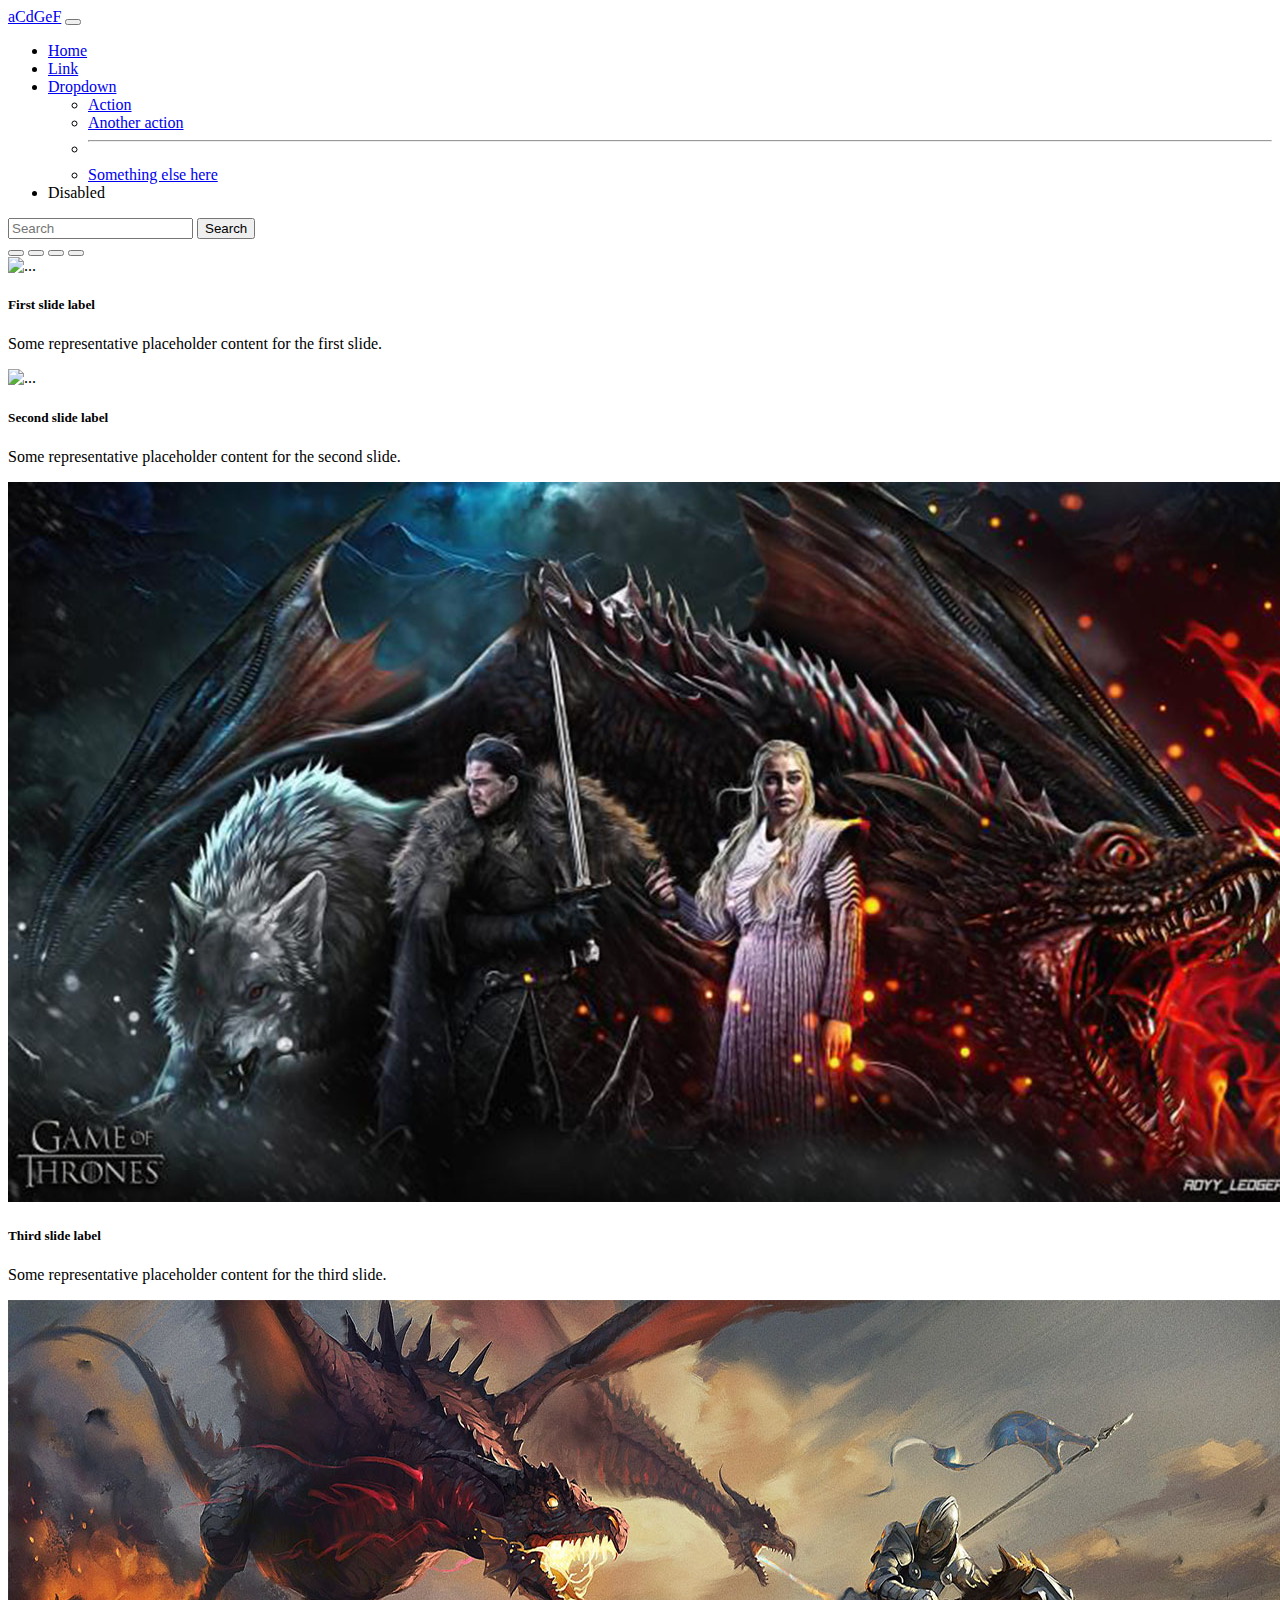
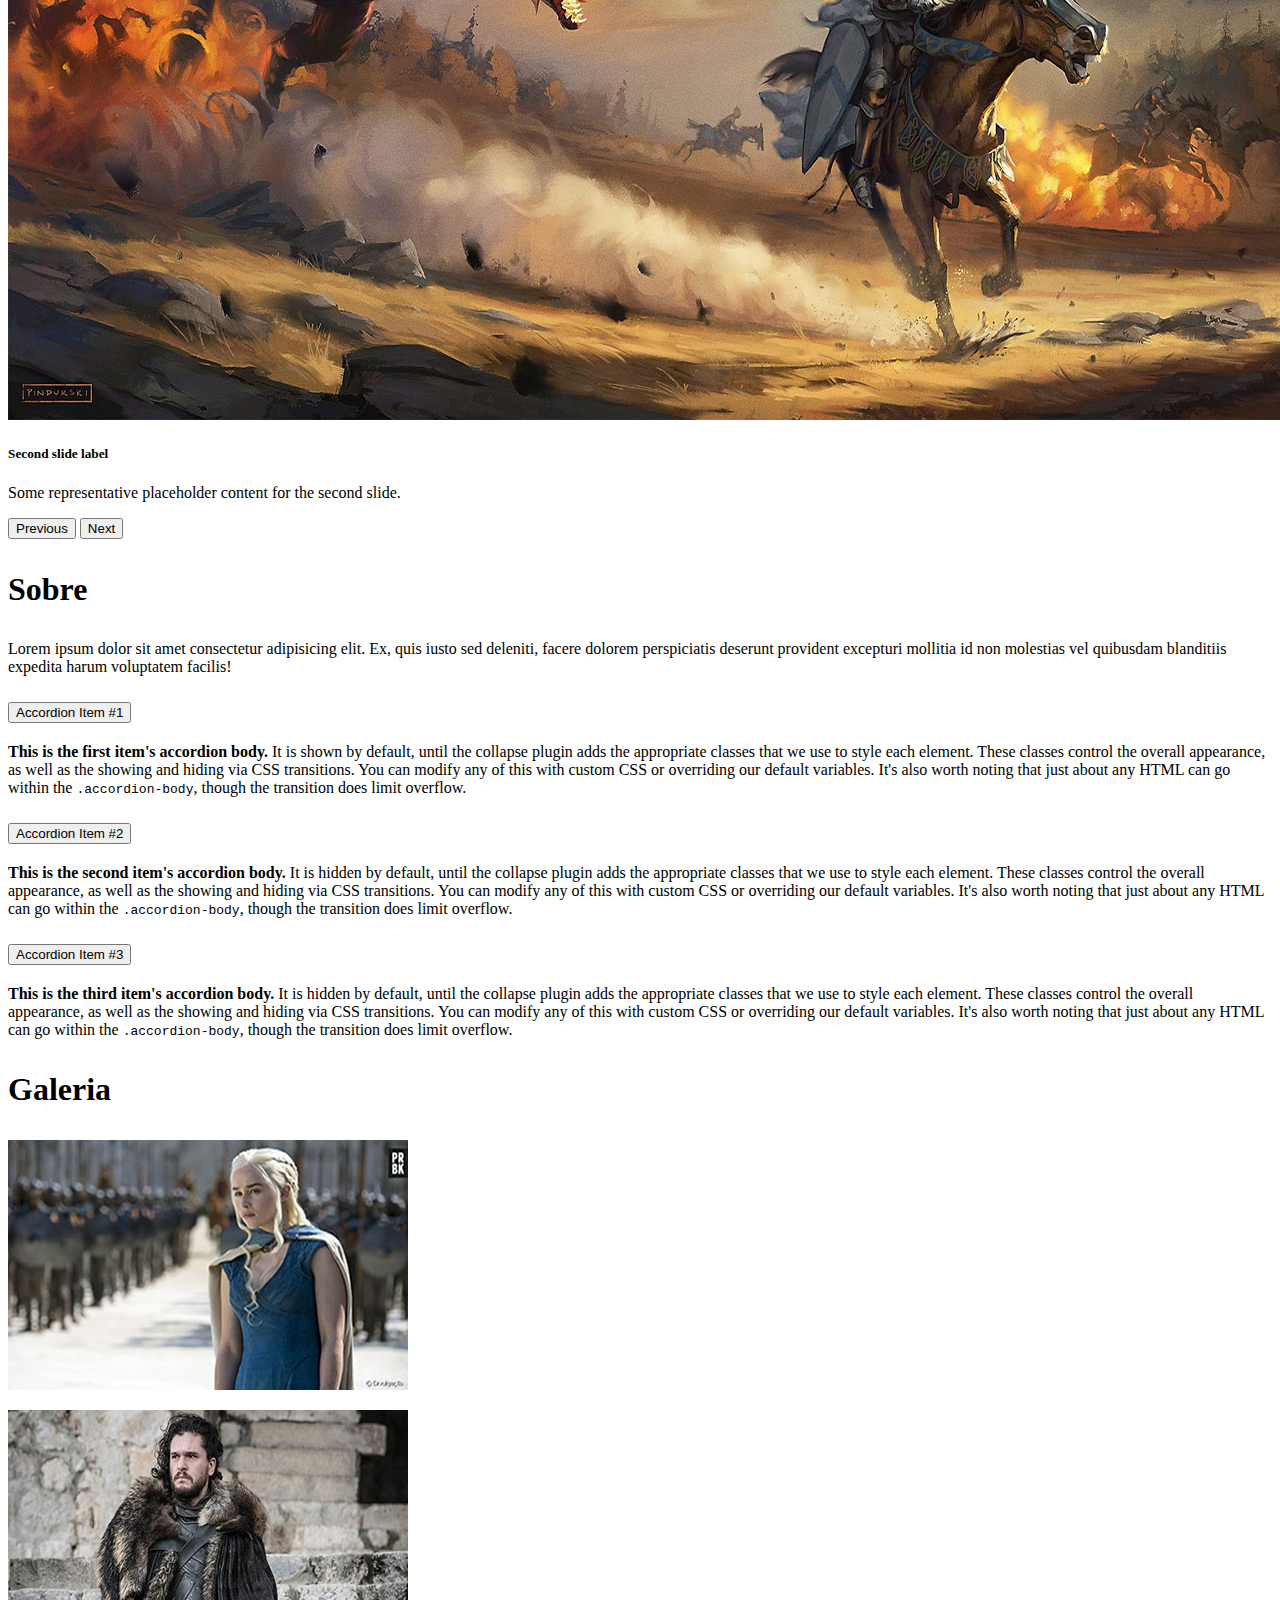
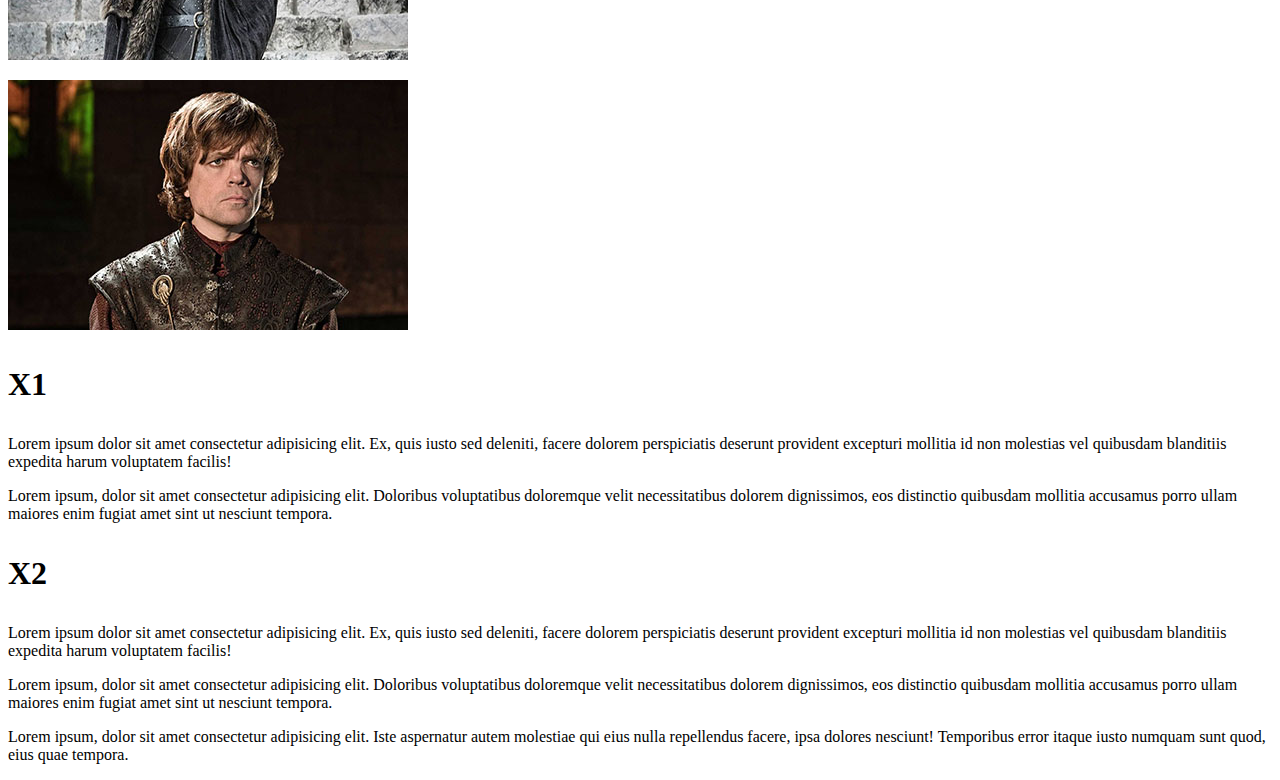
==== livro/index.html @ c837a26a "'accordion'" ====
<!DOCTYPE html>
<html lang="en">
<head>
    <meta charset="UTF-8">
    <meta http-equiv="X-UA-Compatible" content="IE=edge">
    <meta name="viewport" content="width=device-width, initial-scale=1.0">
    <link rel="stylesheet" href="../livro/css/bootstrap-grid.css">
    <link rel="stylesheet" href="../livro/css/bootstrap.css">
    <link rel="stylesheet" href="../livro/css/style.css">
    <title>As Crônicas de Gelo e Fogo</title>
</head>
<body>
    <header>
        <nav class="navbar navbar-expand-lg bg-body-tertiary">
            <div class="container-fluid">
              <a class="navbar-brand" href="#">aCdGeF</a>
              <button class="navbar-toggler" type="button" data-bs-toggle="collapse" data-bs-target="#navbarSupportedContent" aria-controls="navbarSupportedContent" aria-expanded="false" aria-label="Toggle navigation">
                <span class="navbar-toggler-icon"></span>
              </button>
              <div class="collapse navbar-collapse" id="navbarSupportedContent">
                <ul class="navbar-nav me-auto mb-2 mb-lg-0">
                  <li class="nav-item">
                    <a class="nav-link active" aria-current="page" href="#">Home</a>
                  </li>
                  <li class="nav-item">
                    <a class="nav-link" href="#">Link</a>
                  </li>
                  <li class="nav-item dropdown">
                    <a class="nav-link dropdown-toggle" href="#" role="button" data-bs-toggle="dropdown" aria-expanded="false">
                      Dropdown
                    </a>
                    <ul class="dropdown-menu">
                      <li><a class="dropdown-item" href="#">Action</a></li>
                      <li><a class="dropdown-item" href="#">Another action</a></li>
                      <li><hr class="dropdown-divider"></li>
                      <li><a class="dropdown-item" href="#">Something else here</a></li>
                    </ul>
                  </li>
                  <li class="nav-item">
                    <a class="nav-link disabled" aria-disabled="true">Disabled</a>
                  </li>
                </ul>
                <form class="d-flex" role="search">
                  <input class="form-control me-2" type="search" placeholder="Search" aria-label="Search">
                  <button class="btn btn-outline-success" type="submit">Search</button>
                </form>
              </div>
            </div>
          </nav>
    </header>
    <div>
      <div id="carouselExampleCaptions" class="carousel slide">
        <div class="carousel-indicators">
          <button type="button" data-bs-target="#carouselExampleCaptions" data-bs-slide-to="0" class="active" aria-current="true" aria-label="Slide 1"></button>
          <button type="button" data-bs-target="#carouselExampleCaptions" data-bs-slide-to="1" aria-label="Slide 2"></button>
          <button type="button" data-bs-target="#carouselExampleCaptions" data-bs-slide-to="2" aria-label="Slide 3"></button>
          <button type="button" data-bs-target="#carouselExampleCaptions" data-bs-slide-to="3" aria-label="Slide 4"></button>
        </div>
        <div class="carousel-inner">
          <div class="carousel-item active">
            <img src="img/carousel/got.jpg" class="d-block w-100" alt="...">
            <div class="carousel-caption d-none d-md-block">
              <h5>First slide label</h5>
              <p>Some representative placeholder content for the first slide.</p>
            </div>
          </div>
          <div class="carousel-item">
            <img src="img/carousel/got2.jpg" class="d-block w-100" alt="...">
            <div class="carousel-caption d-none d-md-block">
              <h5>Second slide label</h5>
              <p>Some representative placeholder content for the second slide.</p>
            </div>
          </div>
          <div class="carousel-item">
            <img src="img/carousel/got3.jpg" class="d-block w-100" alt="...">
            <div class="carousel-caption d-none d-md-block">
              <h5>Third slide label</h5>
              <p>Some representative placeholder content for the third slide.</p>
            </div>
          </div>
          <div class="carousel-item">
            <img src="img/carousel/got4.jpg" class="d-block w-100" alt="...">
            <div class="carousel-caption d-none d-md-block">
              <h5>Second slide label</h5>
              <p>Some representative placeholder content for the second slide.</p>
            </div>
          </div>
        </div>
        <button class="carousel-control-prev" type="button" data-bs-target="#carouselExampleCaptions" data-bs-slide="prev">
          <span class="carousel-control-prev-icon" aria-hidden="true"></span>
          <span class="visually-hidden">Previous</span>
        </button>
        <button class="carousel-control-next" type="button" data-bs-target="#carouselExampleCaptions" data-bs-slide="next">
          <span class="carousel-control-next-icon" aria-hidden="true"></span>
          <span class="visually-hidden">Next</span>
        </button>
      </div>
    </div>
    
    <main class="container">
      <section id="sobre">
        <h1 class="text-center" id="tit">Sobre</h1>
        <div class="row align-items-start">
        <div class="col-md-6">
          <p>Lorem ipsum dolor sit amet consectetur adipisicing elit. Ex, quis iusto sed deleniti, facere dolorem perspiciatis deserunt provident excepturi mollitia id non molestias vel quibusdam blanditiis expedita harum voluptatem facilis!</p>
        </div>
        <div class="col-md-6">
          <div class="accordion" id="accordionExample">
            <div class="accordion-item">
              <h2 class="accordion-header">
                <button class="accordion-button" type="button" data-bs-toggle="collapse" data-bs-target="#collapseOne" aria-expanded="true" aria-controls="collapseOne">
                  Accordion Item #1
                </button>
              </h2>
              <div id="collapseOne" class="accordion-collapse collapse show" data-bs-parent="#accordionExample">
                <div class="accordion-body">
                  <strong>This is the first item's accordion body.</strong> It is shown by default, until the collapse plugin adds the appropriate classes that we use to style each element. These classes control the overall appearance, as well as the showing and hiding via CSS transitions. You can modify any of this with custom CSS or overriding our default variables. It's also worth noting that just about any HTML can go within the <code>.accordion-body</code>, though the transition does limit overflow.
                </div>
              </div>
            </div>
            <div class="accordion-item">
              <h2 class="accordion-header">
                <button class="accordion-button collapsed" type="button" data-bs-toggle="collapse" data-bs-target="#collapseTwo" aria-expanded="false" aria-controls="collapseTwo">
                  Accordion Item #2
                </button>
              </h2>
              <div id="collapseTwo" class="accordion-collapse collapse" data-bs-parent="#accordionExample">
                <div class="accordion-body">
                  <strong>This is the second item's accordion body.</strong> It is hidden by default, until the collapse plugin adds the appropriate classes that we use to style each element. These classes control the overall appearance, as well as the showing and hiding via CSS transitions. You can modify any of this with custom CSS or overriding our default variables. It's also worth noting that just about any HTML can go within the <code>.accordion-body</code>, though the transition does limit overflow.
                </div>
              </div>
            </div>
            <div class="accordion-item">
              <h2 class="accordion-header">
                <button class="accordion-button collapsed" type="button" data-bs-toggle="collapse" data-bs-target="#collapseThree" aria-expanded="false" aria-controls="collapseThree">
                  Accordion Item #3
                </button>
              </h2>
              <div id="collapseThree" class="accordion-collapse collapse" data-bs-parent="#accordionExample">
                <div class="accordion-body">
                  <strong>This is the third item's accordion body.</strong> It is hidden by default, until the collapse plugin adds the appropriate classes that we use to style each element. These classes control the overall appearance, as well as the showing and hiding via CSS transitions. You can modify any of this with custom CSS or overriding our default variables. It's also worth noting that just about any HTML can go within the <code>.accordion-body</code>, though the transition does limit overflow.
                </div>
              </div>
            </div>
          </div>
        </div>
      </section>
      <section id="galeria">
        <h1 class="text-center" id="tit">Galeria</h1>
        <div class="row align-items-start">
        <div class="col-md-4">
          <img src="img/gallery/da_targ.jpg" alt="">
        </div>
        <div class="col-md-4" id="tit">
        <img src="img/gallery/jon_snow.jpeg" alt="">
        </div>
        <div class="col-md-4" id="tit">
          <img src="img/gallery/ty_lan.jpg" alt="">
        </div>  
      </section>
      <section id="x1">
        <h1 class="text-center" id="tit">X1</h1>
        <div class="row align-items-start">
        <div class="col-md-6">
          <p>Lorem ipsum dolor sit amet consectetur adipisicing elit. Ex, quis iusto sed deleniti, facere dolorem perspiciatis deserunt provident excepturi mollitia id non molestias vel quibusdam blanditiis expedita harum voluptatem facilis!</p>
        </div>
        <div class="col-md-6">
        <p>Lorem ipsum, dolor sit amet consectetur adipisicing elit. Doloribus voluptatibus doloremque velit necessitatibus dolorem dignissimos, eos distinctio quibusdam mollitia accusamus porro ullam maiores enim fugiat amet sint ut nesciunt tempora.</p>
        </div>
      </section>
      <section id="x2">
        <h1 class="text-center" id="tit">X2</h1>
        <div class="row align-items-start">
          <div class="col-md-6">
            <p>Lorem ipsum dolor sit amet consectetur adipisicing elit. Ex, quis iusto sed deleniti, facere dolorem perspiciatis deserunt provident excepturi mollitia id non molestias vel quibusdam blanditiis expedita harum voluptatem facilis!</p>
          </div>
          <div class="col-md-6">
          <p>Lorem ipsum, dolor sit amet consectetur adipisicing elit. Doloribus voluptatibus doloremque velit necessitatibus dolorem dignissimos, eos distinctio quibusdam mollitia accusamus porro ullam maiores enim fugiat amet sint ut nesciunt tempora.</p>
          </div>
      </section>
    </main>
    <footer>
      <p>Lorem ipsum, dolor sit amet consectetur adipisicing elit. Iste aspernatur autem molestiae qui eius nulla repellendus facere, ipsa dolores nesciunt! Temporibus error itaque iusto numquam sunt quod, eius quae tempora.</p>
    </footer>
    
      <script src="../livro/js/bootstrap.bundle.js"></script>      
</body>
</html>
---- livro/css/style.css ----
form{
  width: 50%;  
}

#tit{
  margin-top: 1em;
  margin-bottom: 1em;
}
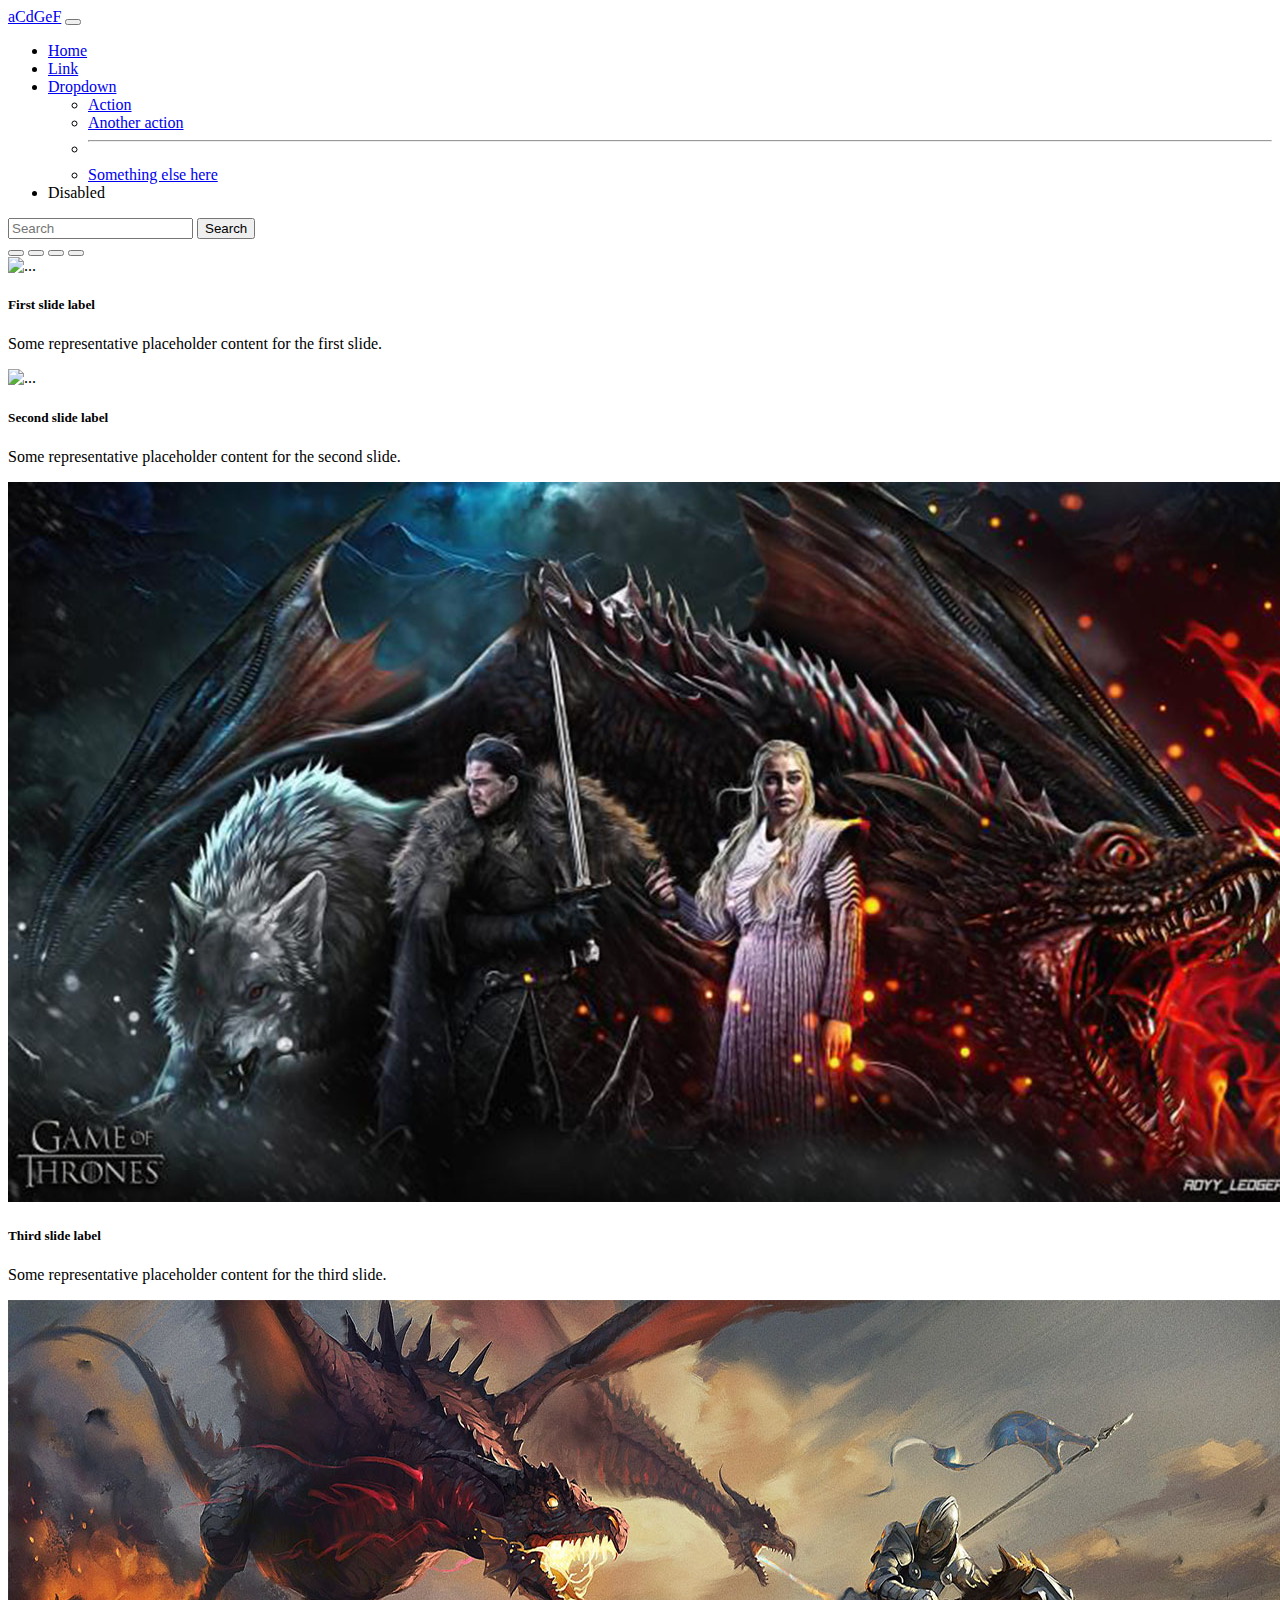
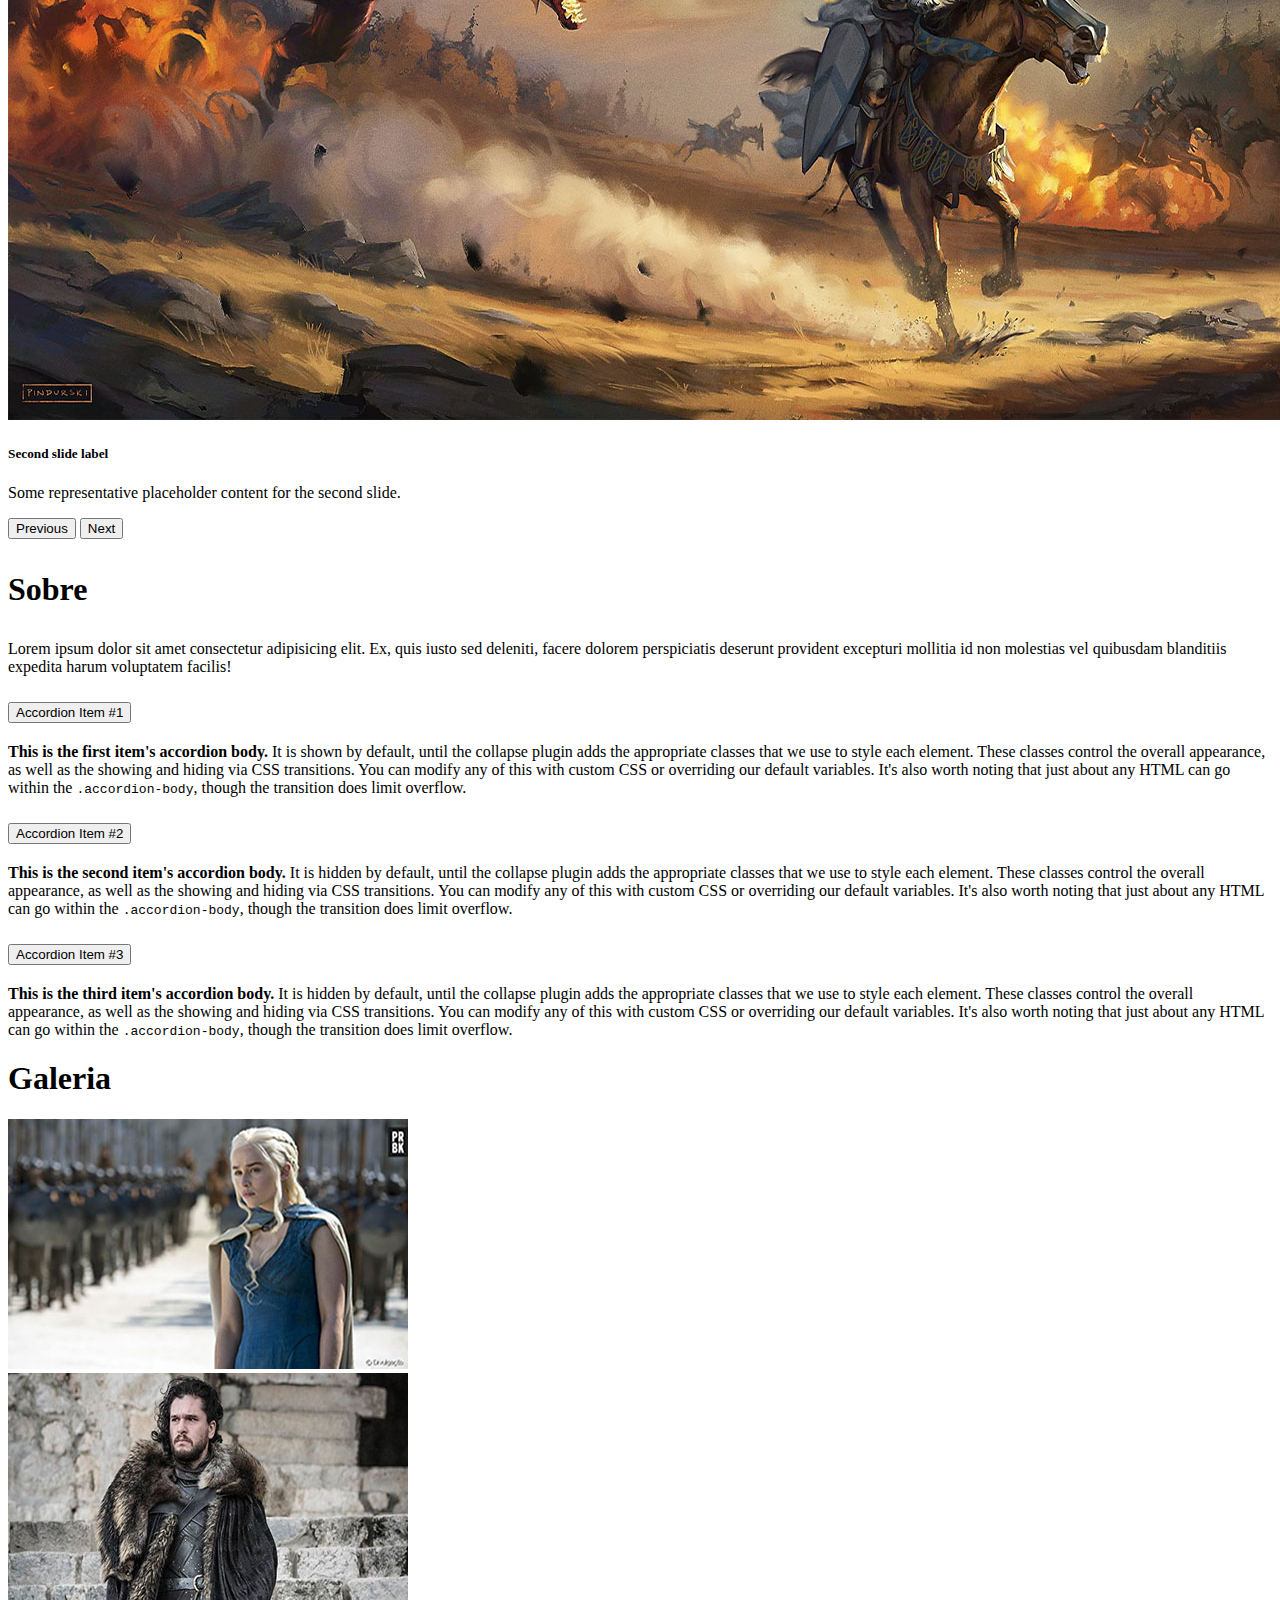
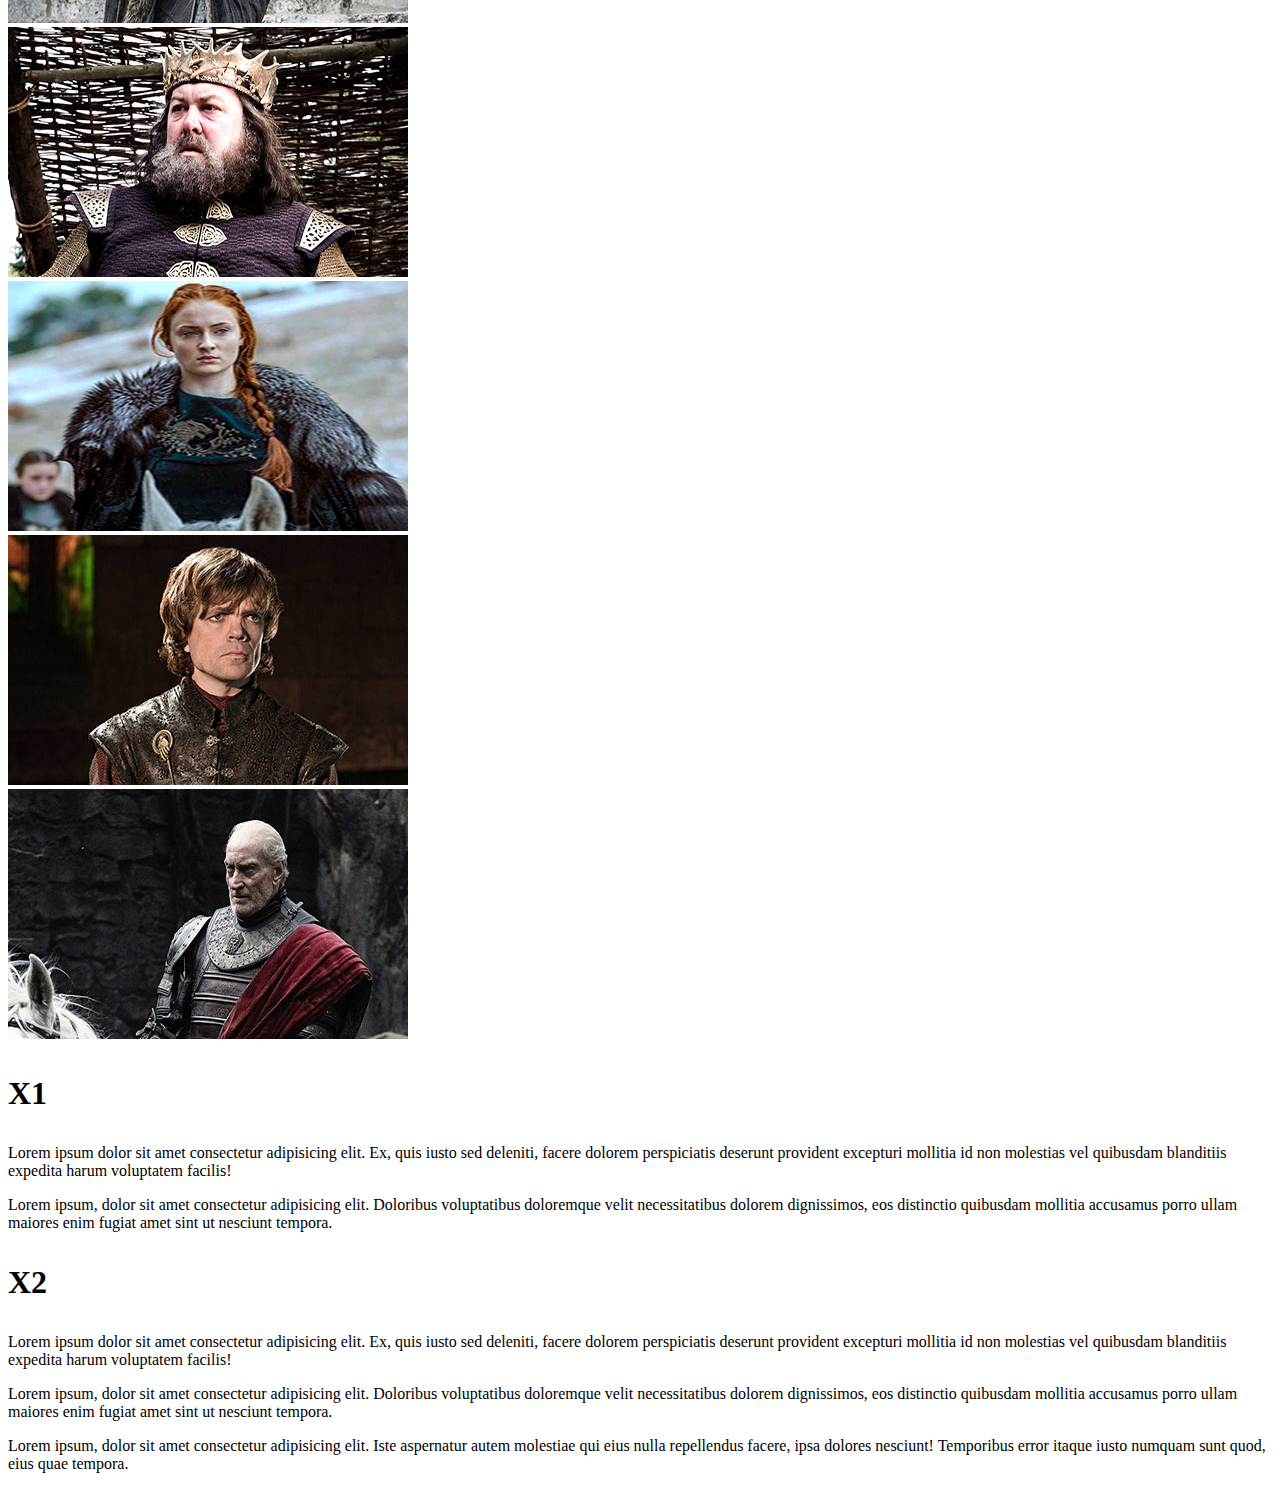
==== commit 74fefe23: "'img'" ====
--- a/livro/index.html
+++ b/livro/index.html
@@ -146,17 +146,17 @@
         </div>
       </section>
       <section id="galeria">
-        <h1 class="text-center" id="tit">Galeria</h1>
-        <div class="row align-items-start">
-        <div class="col-md-4">
-          <img src="img/gallery/da_targ.jpg" alt="">
+        <div class="container text-center">
+          <h1 class="text-center">Galeria</h1>
+          <div class="row row-cols-3">
+            <div class="col"><img class='primlinha' src="img/gallery/da_targ.jpg" alt=""></div>
+            <div class="col"><img class="primlinha" src="img/gallery/jon_snow.jpeg" alt=""></div>
+            <div class="col"><img class='primlinha'src="img/gallery/rob_bar.jpg" alt=""></div>
+            <div class="col"><img class='seglinha'src="img/gallery/san_sta.jpg" alt=""></div>
+            <div class="col"><img class='seglinha'src="img/gallery/ty_lan.jpg" alt=""></div>
+            <div class="col"><img class='seglinha' src="img/gallery/tyw_lan.jpg" alt=""></div>
+          </div>
         </div>
-        <div class="col-md-4" id="tit">
-        <img src="img/gallery/jon_snow.jpeg" alt="">
-        </div>
-        <div class="col-md-4" id="tit">
-          <img src="img/gallery/ty_lan.jpg" alt="">
-        </div>  
       </section>
       <section id="x1">
         <h1 class="text-center" id="tit">X1</h1>
--- a/livro/css/style.css
+++ b/livro/css/style.css
@@ -5,4 +5,5 @@
 #tit{
   margin-top: 1em;
   margin-bottom: 1em;
-}+}
+
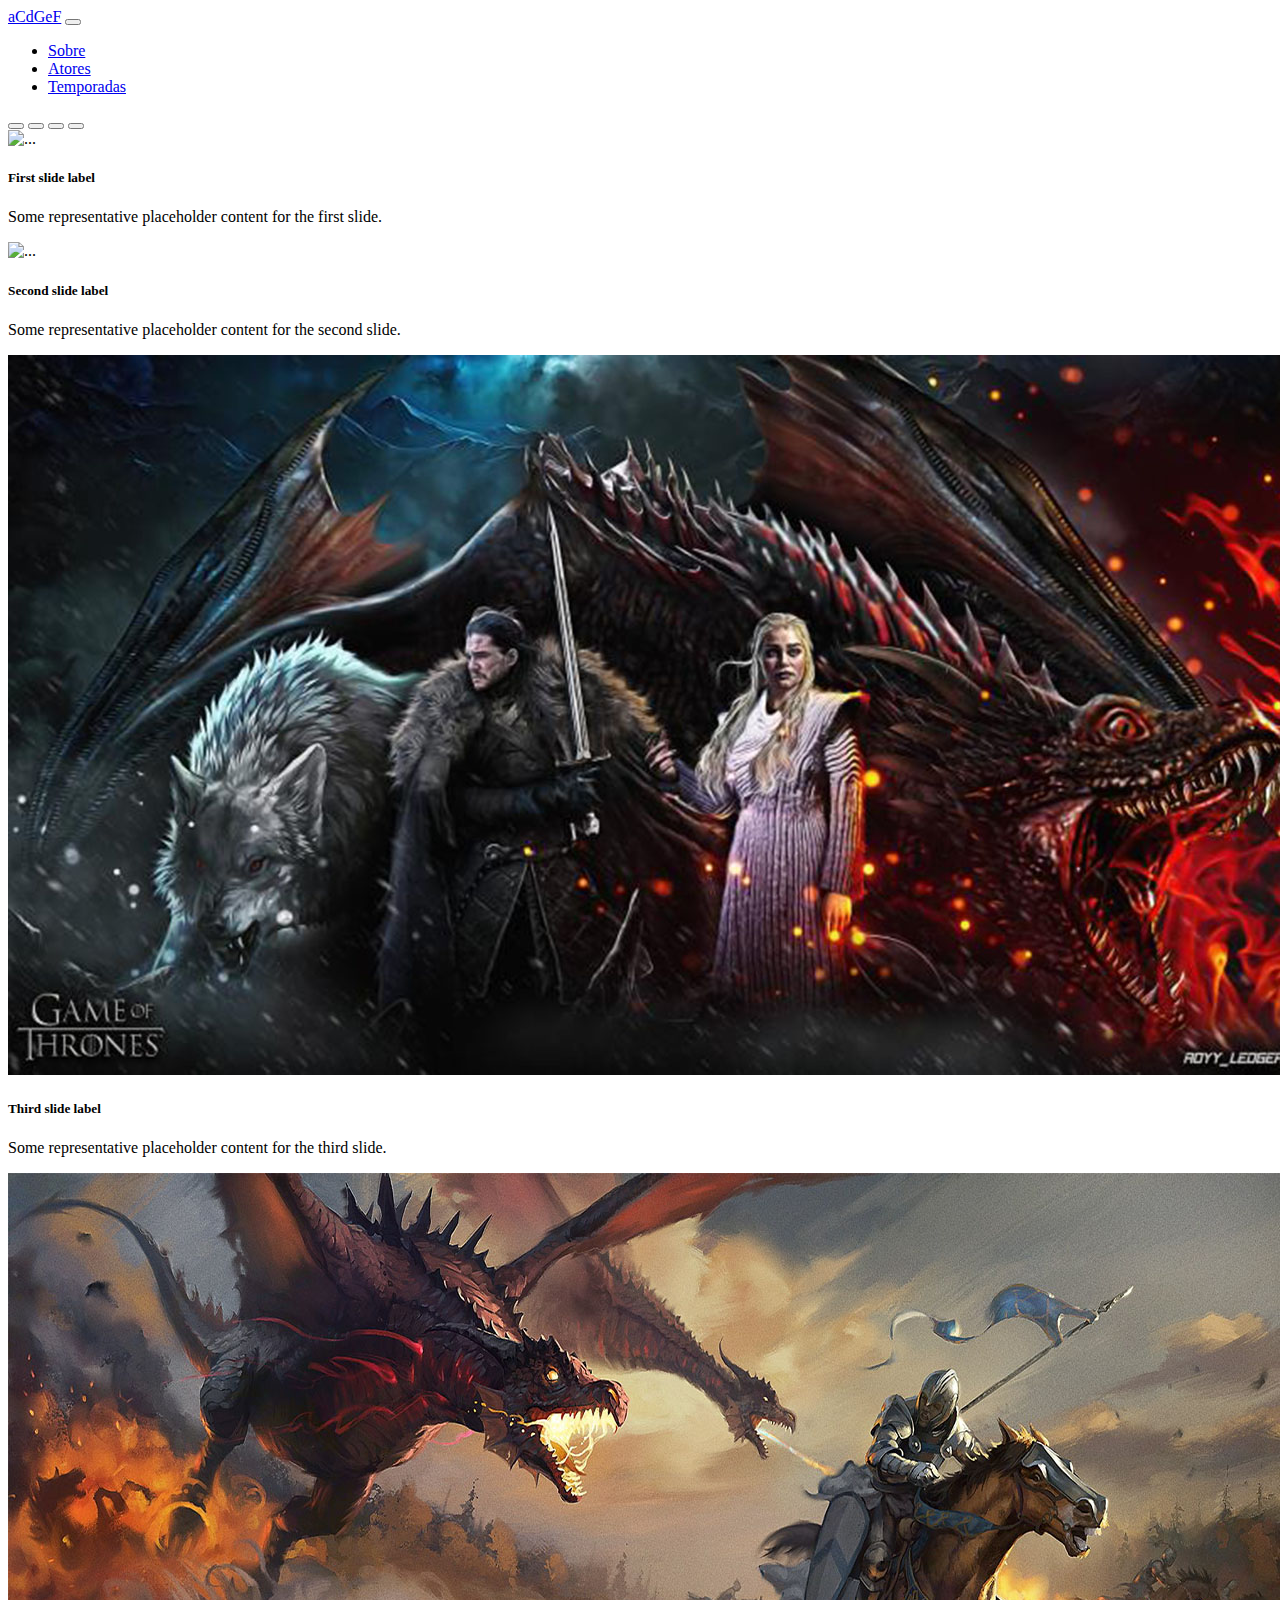
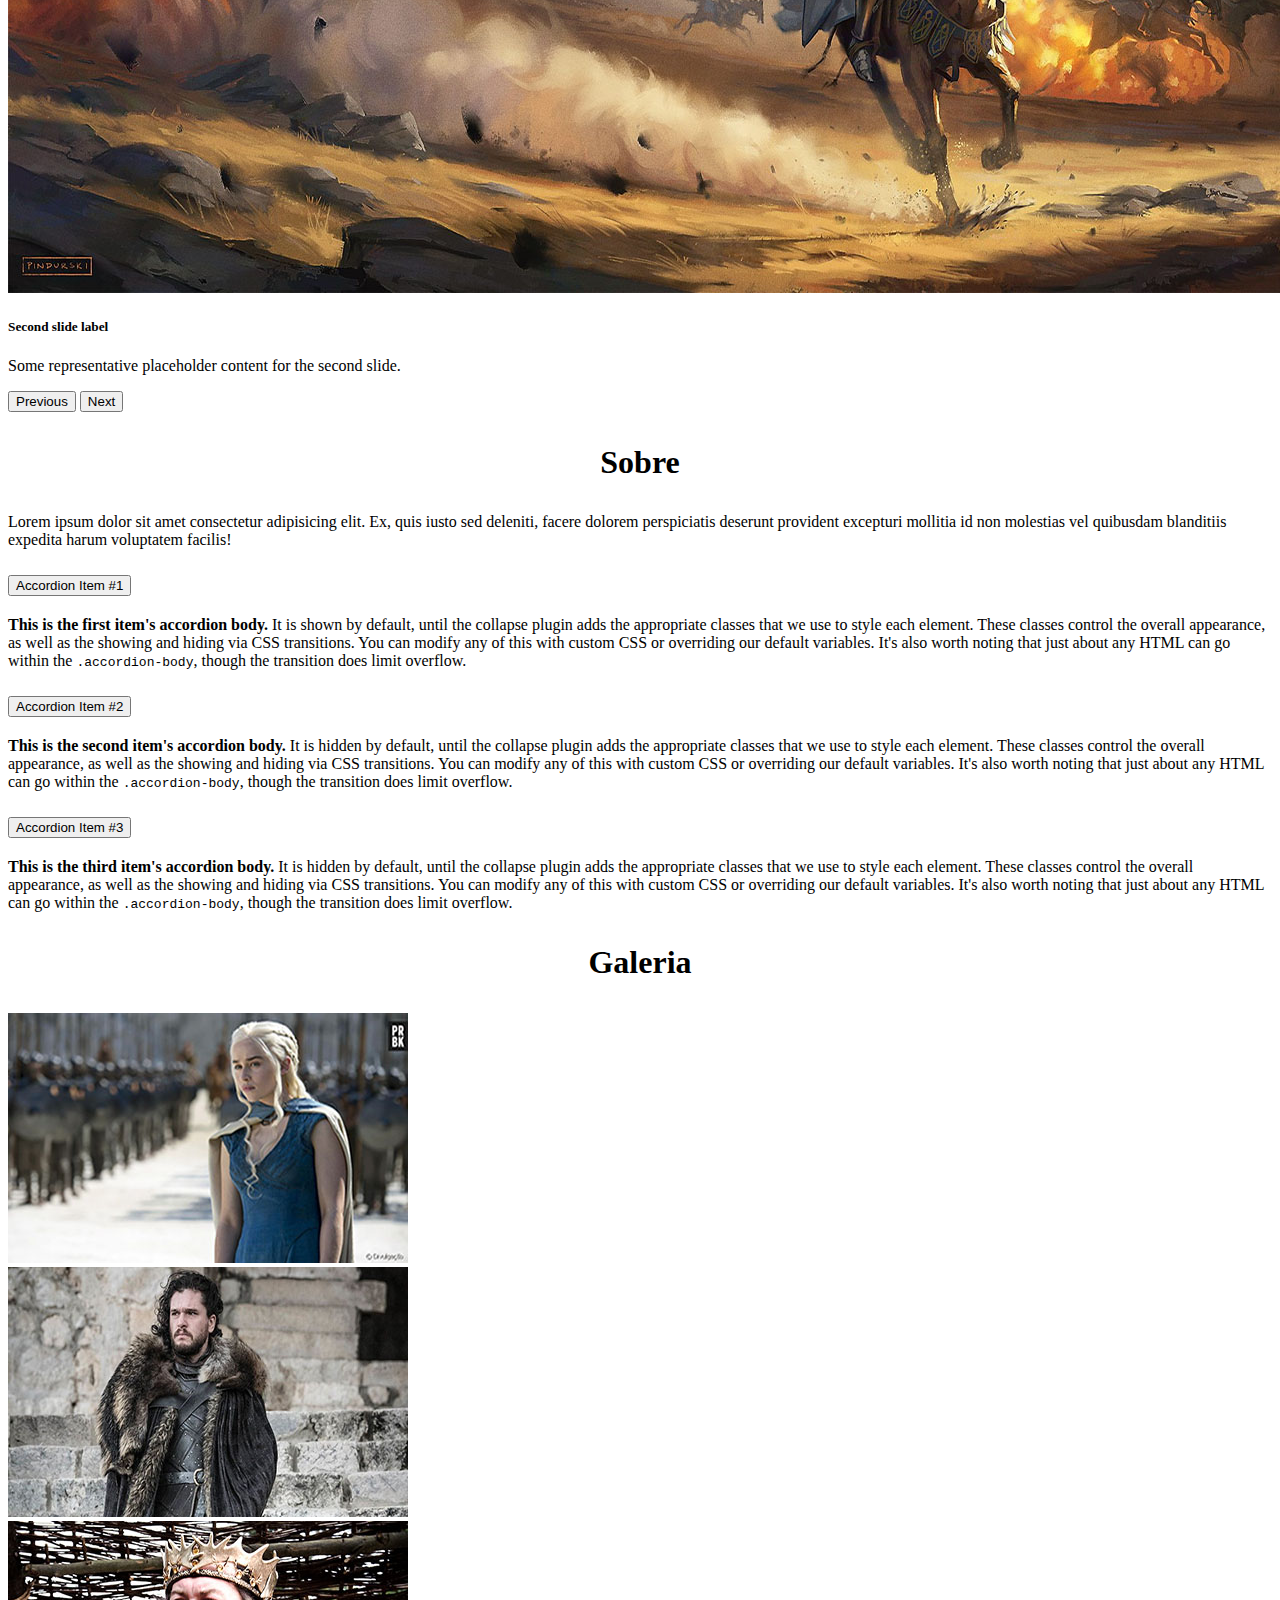
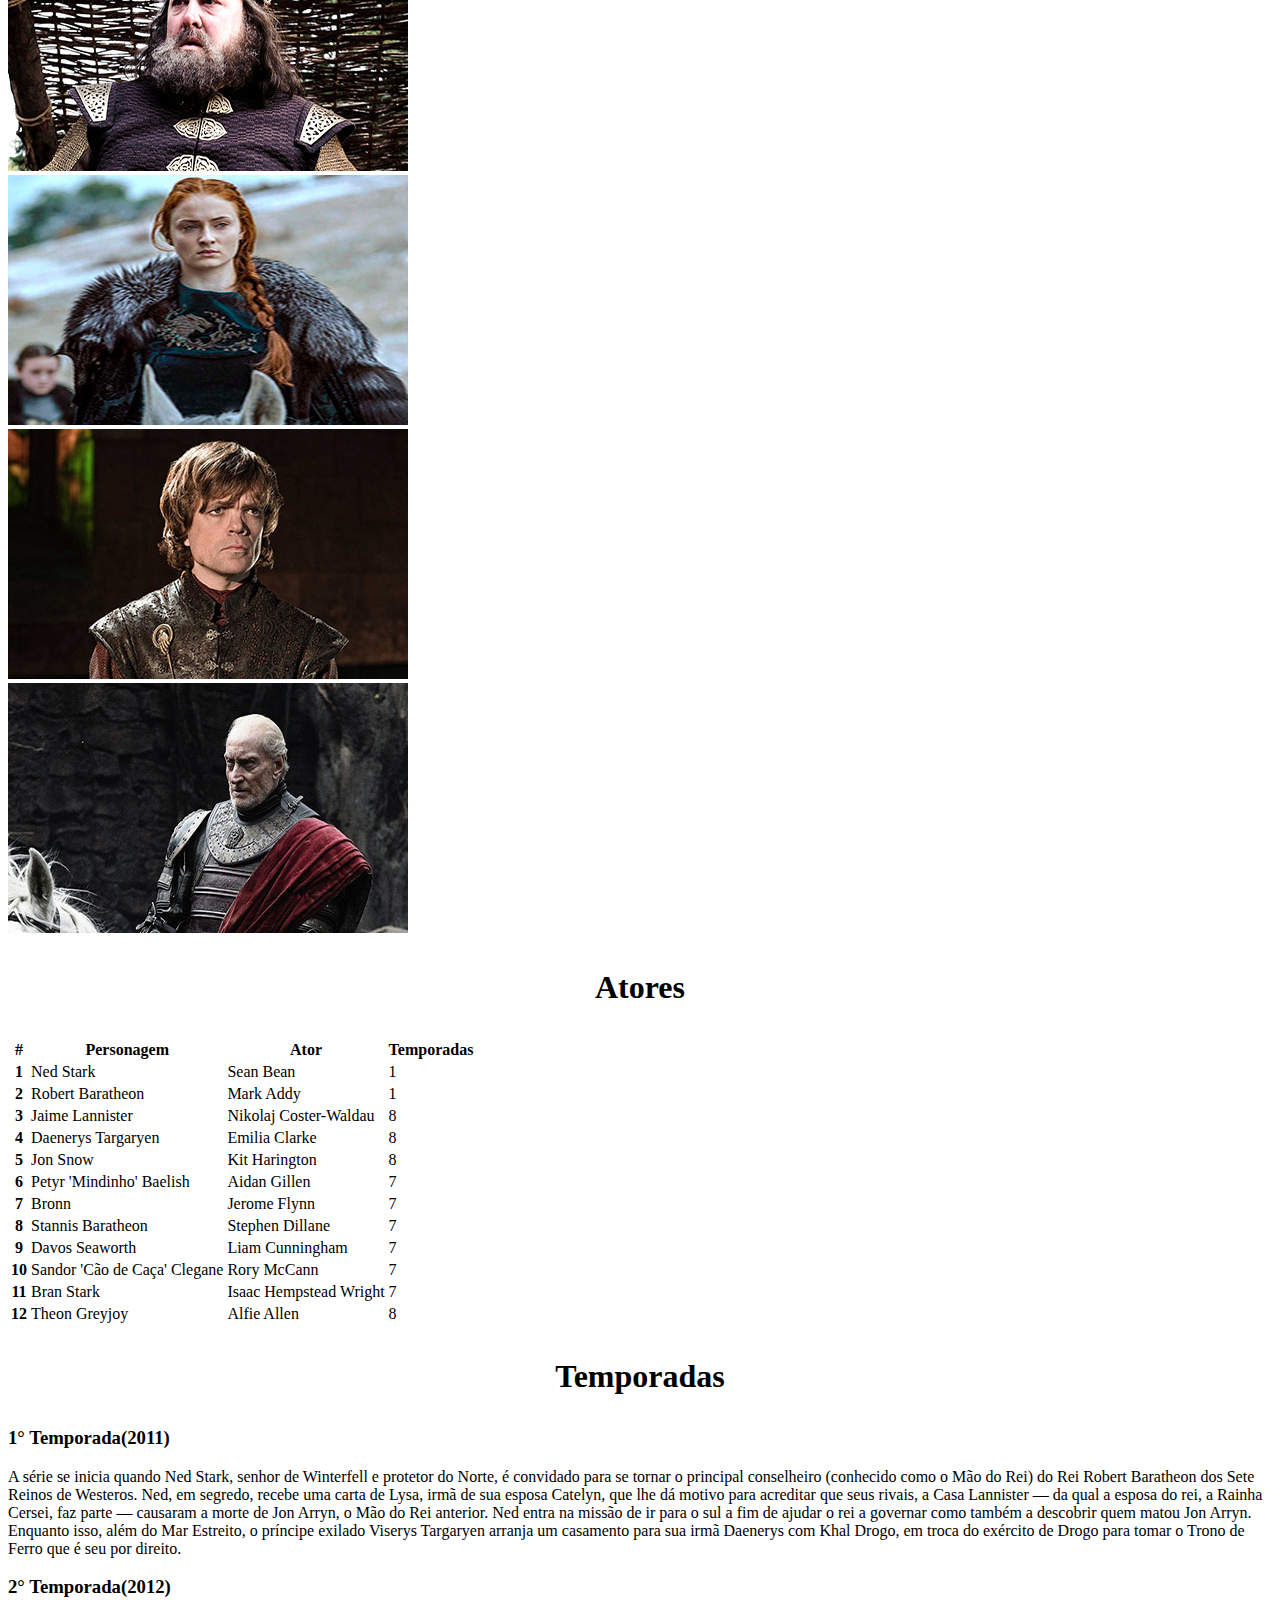
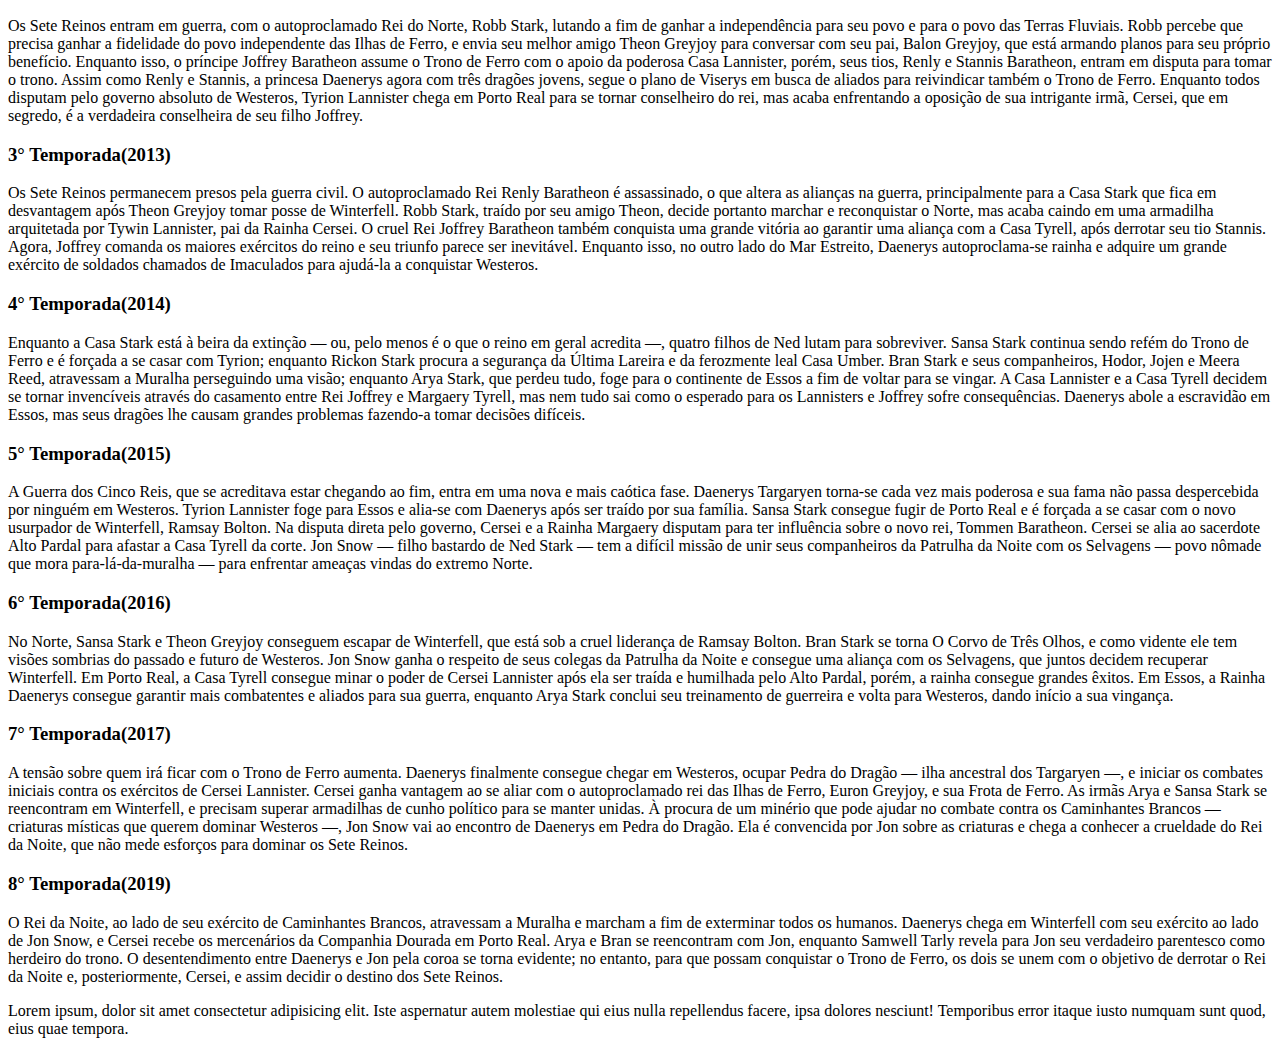
==== commit b19d0e22: "'at'" ====
--- a/livro/index.html
+++ b/livro/index.html
@@ -4,9 +4,9 @@
     <meta charset="UTF-8">
     <meta http-equiv="X-UA-Compatible" content="IE=edge">
     <meta name="viewport" content="width=device-width, initial-scale=1.0">
-    <link rel="stylesheet" href="../livro/css/bootstrap-grid.css">
-    <link rel="stylesheet" href="../livro/css/bootstrap.css">
-    <link rel="stylesheet" href="../livro/css/style.css">
+    <link rel="stylesheet" href="css/bootstrap-grid.css">
+    <link rel="stylesheet" href="css/bootstrap.css">
+    <link rel="stylesheet" href="css/style.css">
     <title>As Crônicas de Gelo e Fogo</title>
 </head>
 <body>
@@ -20,30 +20,16 @@
               <div class="collapse navbar-collapse" id="navbarSupportedContent">
                 <ul class="navbar-nav me-auto mb-2 mb-lg-0">
                   <li class="nav-item">
-                    <a class="nav-link active" aria-current="page" href="#">Home</a>
+                    <a class="nav-link active" aria-current="page" href="index.html#sobre">Sobre</a>
                   </li>
                   <li class="nav-item">
-                    <a class="nav-link" href="#">Link</a>
-                  </li>
-                  <li class="nav-item dropdown">
-                    <a class="nav-link dropdown-toggle" href="#" role="button" data-bs-toggle="dropdown" aria-expanded="false">
-                      Dropdown
-                    </a>
-                    <ul class="dropdown-menu">
-                      <li><a class="dropdown-item" href="#">Action</a></li>
-                      <li><a class="dropdown-item" href="#">Another action</a></li>
-                      <li><hr class="dropdown-divider"></li>
-                      <li><a class="dropdown-item" href="#">Something else here</a></li>
-                    </ul>
+                    <a class="nav-link" href="index.html#atores">Atores</a>
                   </li>
                   <li class="nav-item">
-                    <a class="nav-link disabled" aria-disabled="true">Disabled</a>
+                    <a class="nav-link" href="index.html#temps">Temporadas</a>
                   </li>
+        
                 </ul>
-                <form class="d-flex" role="search">
-                  <input class="form-control me-2" type="search" placeholder="Search" aria-label="Search">
-                  <button class="btn btn-outline-success" type="submit">Search</button>
-                </form>
               </div>
             </div>
           </nav>
@@ -99,7 +85,7 @@
     
     <main class="container">
       <section id="sobre">
-        <h1 class="text-center" id="tit">Sobre</h1>
+        <h1 id='sobre' class="tit">Sobre</h1>
         <div class="row align-items-start">
         <div class="col-md-6">
           <p>Lorem ipsum dolor sit amet consectetur adipisicing elit. Ex, quis iusto sed deleniti, facere dolorem perspiciatis deserunt provident excepturi mollitia id non molestias vel quibusdam blanditiis expedita harum voluptatem facilis!</p>
@@ -147,7 +133,7 @@
       </section>
       <section id="galeria">
         <div class="container text-center">
-          <h1 class="text-center">Galeria</h1>
+          <h1 class="tit">Galeria</h1>
           <div class="row row-cols-3">
             <div class="col"><img class='primlinha' src="img/gallery/da_targ.jpg" alt=""></div>
             <div class="col"><img class="primlinha" src="img/gallery/jon_snow.jpeg" alt=""></div>
@@ -159,23 +145,129 @@
         </div>
       </section>
       <section id="x1">
-        <h1 class="text-center" id="tit">X1</h1>
-        <div class="row align-items-start">
-        <div class="col-md-6">
-          <p>Lorem ipsum dolor sit amet consectetur adipisicing elit. Ex, quis iusto sed deleniti, facere dolorem perspiciatis deserunt provident excepturi mollitia id non molestias vel quibusdam blanditiis expedita harum voluptatem facilis!</p>
-        </div>
-        <div class="col-md-6">
-        <p>Lorem ipsum, dolor sit amet consectetur adipisicing elit. Doloribus voluptatibus doloremque velit necessitatibus dolorem dignissimos, eos distinctio quibusdam mollitia accusamus porro ullam maiores enim fugiat amet sint ut nesciunt tempora.</p>
-        </div>
+        <h1 id='atores' class="tit">Atores</h1>
+        <table class="table table-striped">
+          <thead>
+            <tr>
+              <th scope="col">#</th>
+              <th scope="col">Personagem</th>
+              <th scope="col">Ator</th>
+              <th scope="col">Temporadas</th>
+            </tr>
+          </thead>
+          <tbody>
+            <tr>
+              <th scope="row">1</th>
+              <td>Ned Stark</td>
+              <td>Sean Bean</td>
+              <td>1</td>
+            </tr>
+            <tr>
+              <th scope="row">2</th>
+              <td>Robert Baratheon</td>
+              <td>Mark Addy</td>
+              <td>1</td>
+            </tr>
+            <tr>
+              <th scope="row">3</th>
+              <td>Jaime Lannister</td>
+              <td>Nikolaj Coster-Waldau</td>
+              <td>8</td>
+            </tr>
+            <tr>
+              <th scope="row">4</th>
+              <td>Daenerys Targaryen</td>
+              <td>Emilia Clarke</td>
+              <td>8</td>
+            <tr>
+              <th scope="row">5</th>
+              <td>Jon Snow</td>
+              <td>Kit Harington</td>
+              <td>8</td>
+            </tr>
+            <tr>
+              <th scope="row">6</th>
+              <td>Petyr 'Mindinho' Baelish</td>
+              <td>Aidan Gillen</td>
+              <td>7</td>
+            </tr>
+            <tr>
+              <th scope="row">7</th>
+              <td>Bronn</td>
+              <td>Jerome Flynn</td>
+              <td>7</td>
+            </tr>
+            <tr>
+              <th scope="row">8</th>
+              <td>Stannis Baratheon</td>
+              <td>Stephen Dillane</td>
+              <td>7</td>
+            </tr>
+            <tr>
+              <th scope="row">9</th>
+              <td>Davos Seaworth</td>
+              <td>Liam Cunningham</td>
+              <td>7</td>
+            </tr>
+            <tr>
+              <th scope="row">10</th>
+              <td>Sandor 'Cão de Caça' Clegane</td>
+              <td>Rory McCann</td>
+              <td>7</td>
+            </tr>
+            <tr>
+              <th scope="row">11</th>
+              <td>Bran Stark</td>
+              <td>Isaac Hempstead Wright</td>
+              <td>7</td>
+            </tr>
+            <tr>
+              <th scope="row">12</th>
+              <td>Theon Greyjoy</td>
+              <td>Alfie Allen</td>
+              <td>8</td>
+            </tr>
+          </tbody>
+        </table>
       </section>
       <section id="x2">
-        <h1 class="text-center" id="tit">X2</h1>
+        <h1 id='temps' class="tit">Temporadas</h1>
+        <div class="row align-items-start">
+          <div class="col-md-4">
+            <h3 class="text-center">1° Temporada(2011)</h3>
+            <p>A série se inicia quando Ned Stark, senhor de Winterfell e protetor do Norte, é convidado para se tornar o principal conselheiro (conhecido como o Mão do Rei) do Rei Robert Baratheon dos Sete Reinos de Westeros. Ned, em segredo, recebe uma carta de Lysa, irmã de sua esposa Catelyn, que lhe dá motivo para acreditar que seus rivais, a Casa Lannister — da qual a esposa do rei, a Rainha Cersei, faz parte — causaram a morte de Jon Arryn, o Mão do Rei anterior. Ned entra na missão de ir para o sul a fim de ajudar o rei a governar como também a descobrir quem matou Jon Arryn. Enquanto isso, além do Mar Estreito, o príncipe exilado Viserys Targaryen arranja um casamento para sua irmã Daenerys com Khal Drogo, em troca do exército de Drogo para tomar o Trono de Ferro que é seu por direito.</p>
+          </div>
+          <div class="col-md-4">
+            <h3 class="text-center">2° Temporada(2012)</h3>
+            <p>Os Sete Reinos entram em guerra, com o autoproclamado Rei do Norte, Robb Stark, lutando a fim de ganhar a independência para seu povo e para o povo das Terras Fluviais. Robb percebe que precisa ganhar a fidelidade do povo independente das Ilhas de Ferro, e envia seu melhor amigo Theon Greyjoy para conversar com seu pai, Balon Greyjoy, que está armando planos para seu próprio benefício. Enquanto isso, o príncipe Joffrey Baratheon assume o Trono de Ferro com o apoio da poderosa Casa Lannister, porém, seus tios, Renly e Stannis Baratheon, entram em disputa para tomar o trono. Assim como Renly e Stannis, a princesa Daenerys agora com três dragões jovens, segue o plano de Viserys em busca de aliados para reivindicar também o Trono de Ferro. Enquanto todos disputam pelo governo absoluto de Westeros, Tyrion Lannister chega em Porto Real para se tornar conselheiro do rei, mas acaba enfrentando a oposição de sua intrigante irmã, Cersei, que em segredo, é a verdadeira conselheira de seu filho Joffrey.</p>
+          </div>
+          <div class="col-md-4">
+            <h3 class="text-center">3° Temporada(2013)</h3>
+            <p>Os Sete Reinos permanecem presos pela guerra civil. O autoproclamado Rei Renly Baratheon é assassinado, o que altera as alianças na guerra, principalmente para a Casa Stark que fica em desvantagem após Theon Greyjoy tomar posse de Winterfell. Robb Stark, traído por seu amigo Theon, decide portanto marchar e reconquistar o Norte, mas acaba caindo em uma armadilha arquitetada por Tywin Lannister, pai da Rainha Cersei. O cruel Rei Joffrey Baratheon também conquista uma grande vitória ao garantir uma aliança com a Casa Tyrell, após derrotar seu tio Stannis. Agora, Joffrey comanda os maiores exércitos do reino e seu triunfo parece ser inevitável. Enquanto isso, no outro lado do Mar Estreito, Daenerys autoproclama-se rainha e adquire um grande exército de soldados chamados de Imaculados para ajudá-la a conquistar Westeros.</p>
+          </div>
+        </div>
+        <div class="row align-items-start">
+          <div class="col-md-4">
+            <h3 class="text-center">4° Temporada(2014)</h3>
+            <p>Enquanto a Casa Stark está à beira da extinção — ou, pelo menos é o que o reino em geral acredita —, quatro filhos de Ned lutam para sobreviver. Sansa Stark continua sendo refém do Trono de Ferro e é forçada a se casar com Tyrion; enquanto Rickon Stark procura a segurança da Última Lareira e da ferozmente leal Casa Umber. Bran Stark e seus companheiros, Hodor, Jojen e Meera Reed, atravessam a Muralha perseguindo uma visão; enquanto Arya Stark, que perdeu tudo, foge para o continente de Essos a fim de voltar para se vingar. A Casa Lannister e a Casa Tyrell decidem se tornar invencíveis através do casamento entre Rei Joffrey e Margaery Tyrell, mas nem tudo sai como o esperado para os Lannisters e Joffrey sofre consequências. Daenerys abole a escravidão em Essos, mas seus dragões lhe causam grandes problemas fazendo-a tomar decisões difíceis.</p>
+          </div>
+          <div class="col-md-4">
+            <h3 class="text-center">5° Temporada(2015)</h3>
+            <p>A Guerra dos Cinco Reis, que se acreditava estar chegando ao fim, entra em uma nova e mais caótica fase. Daenerys Targaryen torna-se cada vez mais poderosa e sua fama não passa despercebida por ninguém em Westeros. Tyrion Lannister foge para Essos e alia-se com Daenerys após ser traído por sua família. Sansa Stark consegue fugir de Porto Real e é forçada a se casar com o novo usurpador de Winterfell, Ramsay Bolton. Na disputa direta pelo governo, Cersei e a Rainha Margaery disputam para ter influência sobre o novo rei, Tommen Baratheon. Cersei se alia ao sacerdote Alto Pardal para afastar a Casa Tyrell da corte. Jon Snow — filho bastardo de Ned Stark — tem a difícil missão de unir seus companheiros da Patrulha da Noite com os Selvagens — povo nômade que mora para-lá-da-muralha — para enfrentar ameaças vindas do extremo Norte.</p>
+          </div>
+          <div class="col-md-4">
+            <h3 class="text-center">6° Temporada(2016)</h3>
+            <p>No Norte, Sansa Stark e Theon Greyjoy conseguem escapar de Winterfell, que está sob a cruel liderança de Ramsay Bolton. Bran Stark se torna O Corvo de Três Olhos, e como vidente ele tem visões sombrias do passado e futuro de Westeros. Jon Snow ganha o respeito de seus colegas da Patrulha da Noite e consegue uma aliança com os Selvagens, que juntos decidem recuperar Winterfell. Em Porto Real, a Casa Tyrell consegue minar o poder de Cersei Lannister após ela ser traída e humilhada pelo Alto Pardal, porém, a rainha consegue grandes êxitos. Em Essos, a Rainha Daenerys consegue garantir mais combatentes e aliados para sua guerra, enquanto Arya Stark conclui seu treinamento de guerreira e volta para Westeros, dando início a sua vingança.</p>
+          </div>
+        </div>
         <div class="row align-items-start">
           <div class="col-md-6">
-            <p>Lorem ipsum dolor sit amet consectetur adipisicing elit. Ex, quis iusto sed deleniti, facere dolorem perspiciatis deserunt provident excepturi mollitia id non molestias vel quibusdam blanditiis expedita harum voluptatem facilis!</p>
+            <h3 class="text-center">7° Temporada(2017)</h3>
+            <p>A tensão sobre quem irá ficar com o Trono de Ferro aumenta. Daenerys finalmente consegue chegar em Westeros, ocupar Pedra do Dragão — ilha ancestral dos Targaryen —, e iniciar os combates iniciais contra os exércitos de Cersei Lannister. Cersei ganha vantagem ao se aliar com o autoproclamado rei das Ilhas de Ferro, Euron Greyjoy, e sua Frota de Ferro. As irmãs Arya e Sansa Stark se reencontram em Winterfell, e precisam superar armadilhas de cunho político para se manter unidas. À procura de um minério que pode ajudar no combate contra os Caminhantes Brancos — criaturas místicas que querem dominar Westeros —, Jon Snow vai ao encontro de Daenerys em Pedra do Dragão. Ela é convencida por Jon sobre as criaturas e chega a conhecer a crueldade do Rei da Noite, que não mede esforços para dominar os Sete Reinos.</p>
           </div>
           <div class="col-md-6">
-          <p>Lorem ipsum, dolor sit amet consectetur adipisicing elit. Doloribus voluptatibus doloremque velit necessitatibus dolorem dignissimos, eos distinctio quibusdam mollitia accusamus porro ullam maiores enim fugiat amet sint ut nesciunt tempora.</p>
+            <h3 class="text-center">8° Temporada(2019)</h3>
+            O Rei da Noite, ao lado de seu exército de Caminhantes Brancos, atravessam a Muralha e marcham a fim de exterminar todos os humanos. Daenerys chega em Winterfell com seu exército ao lado de Jon Snow, e Cersei recebe os mercenários da Companhia Dourada em Porto Real. Arya e Bran se reencontram com Jon, enquanto Samwell Tarly revela para Jon seu verdadeiro parentesco como herdeiro do trono. O desentendimento entre Daenerys e Jon pela coroa se torna evidente; no entanto, para que possam conquistar o Trono de Ferro, os dois se unem com o objetivo de derrotar o Rei da Noite e, posteriormente, Cersei, e assim decidir o destino dos Sete Reinos.
           </div>
       </section>
     </main>
--- a/livro/css/style.css
+++ b/livro/css/style.css
@@ -2,8 +2,10 @@
   width: 50%;  
 }
 
-#tit{
+.tit{
   margin-top: 1em;
-  margin-bottom: 1em;
+  margin-bottom: 1em; 
+  text-align: center;
 }
 
+
